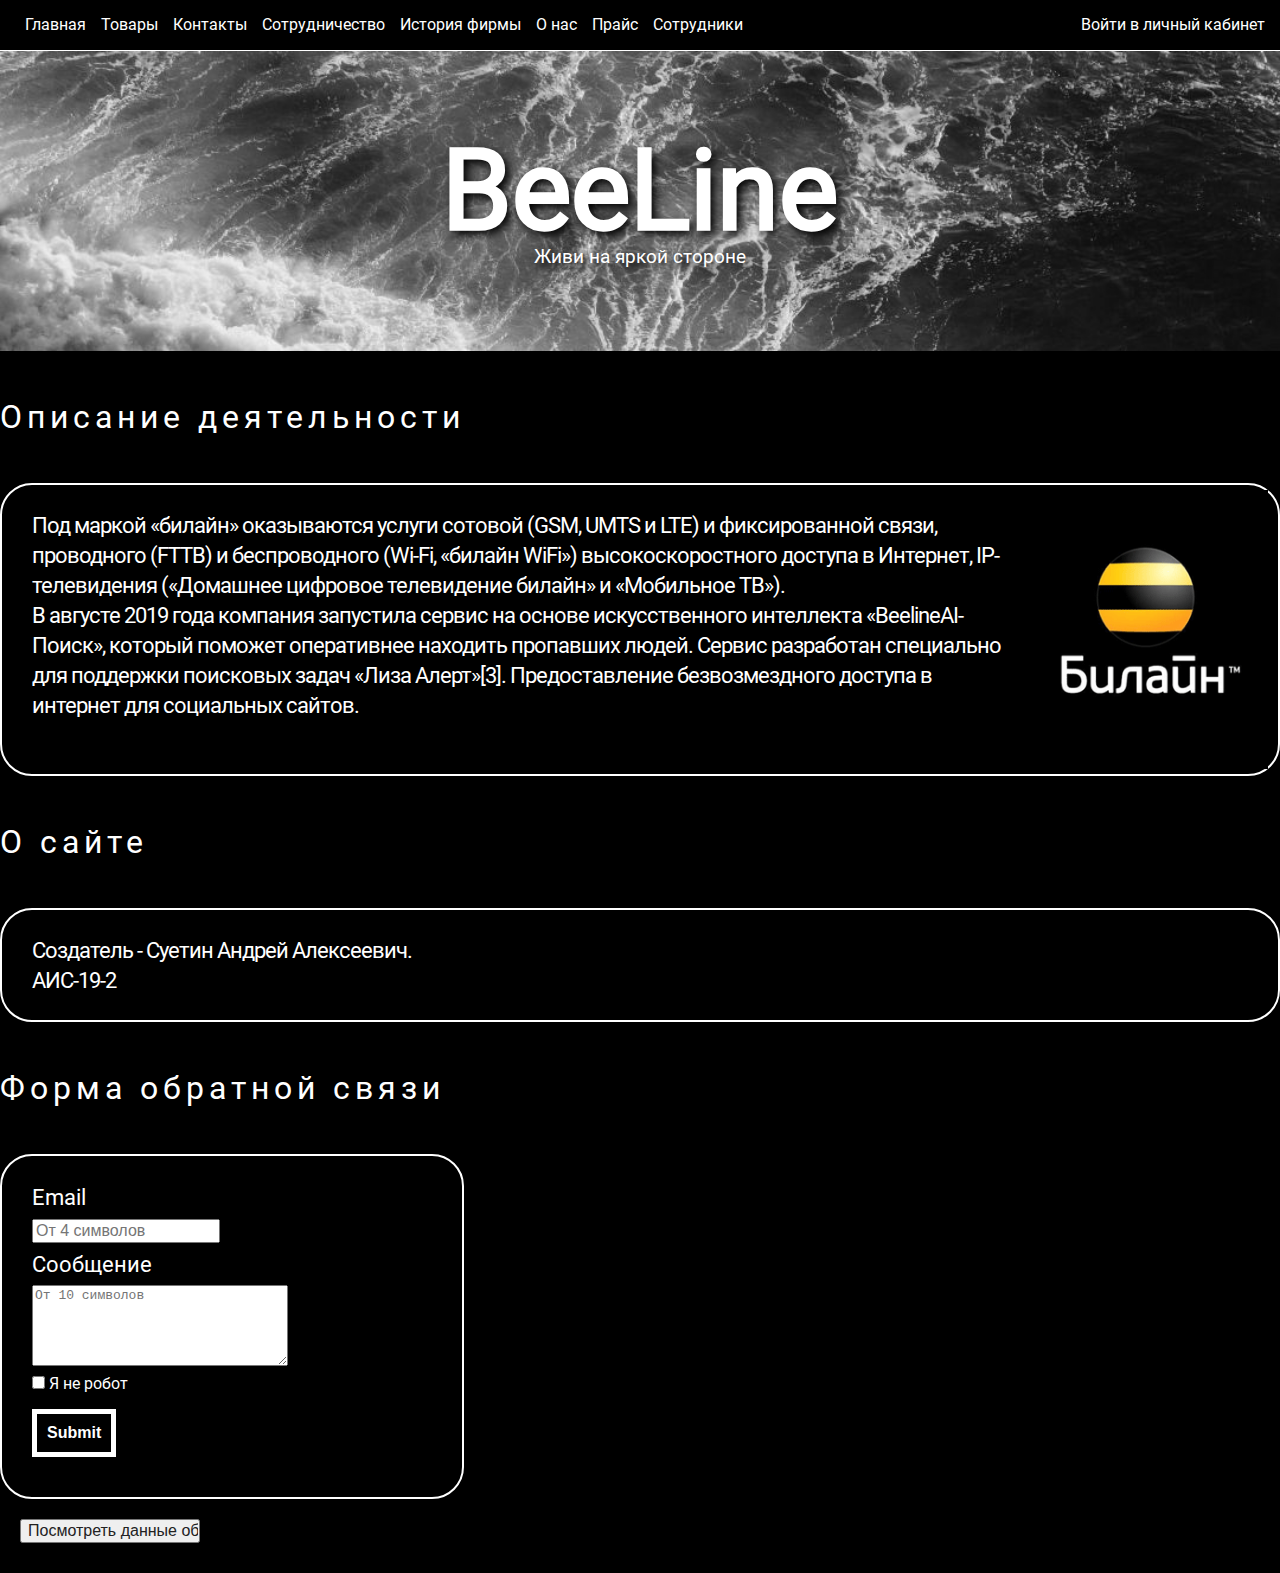
==== web/wwwroot/index.html @ 7d470603 "Добавьте файлы проекта." ====
<!DOCTYPE html>
<html lang="ru">
<head>
    <meta charset="UTF-8" />
    <meta http-equiv="X-UA-Compatible" content="IE=edge" />
    <meta name="viewport" content="width=device-width, initial-scale=1.0" />
    <title>BeeLine</title>
    <link rel="stylesheet" href="css/reset.css" />
    <link rel="stylesheet" href="css/fonts.css" />
    <link rel="stylesheet" href="css/header.css" />
    <link rel="stylesheet" href="css/mailLayout.css" />
    <link rel="stylesheet" href="css/data.css"/>
</head>
<body>
    <header>
        <div class="header-wrapper">
            <div class="nav-bar">
                <a href="index.html" class="link-header">
                    <div class="nav-element" href="/">Главная</div>
                </a>
                <a href="products.html" class="link-header">
                    <div class="nav-element" href="products.html">Товары</div>
                </a>
                <a href="contacts.html" class="link-header">
                    <div class="nav-element">Контакты</div>
                </a>
                <a href="work.html" class="link-header">
                    <div class="nav-element">Сотрудничество</div>
                </a>
                <a href="history.html" class="link-header">
                    <div class="nav-element">История фирмы</div>
                </a>
                <a href="about.html" class="link-header">
                    <div class="nav-element">О нас</div>
                </a>
                <a href="price.html" class="link-header">
                    <div class="nav-element">Прайс</div>
                </a>
                <a href="empl.html" class="link-header">
                    <div class="nav-element">Сотрудники</div>
                </a>

                <a href="login.html" class="right">
                    <div class="nav-element right">Войти в личный кабинет</div>
                </a>
            </div>
        </div>
    </header>
    <main>
        <div class="welcome-page">
            <img src="photo/mainProduct.jpg" alt="main" class="img-main" />
            <div class="main-test-wrapper">
                <h1 class="product-title">BeeLine</h1>
                <h2 class="some-text-after-title">Живи на яркой стороне</h2>
            </div>
        </div>
        <div class="block-name-wrapper">
            <p class="block-name">Описание деятельности</p>
        </div>
        <div class="desc-info">
            <p class="info-text">
                Под маркой «билайн» оказываются услуги сотовой (GSM, UMTS и LTE) и
                фиксированной связи, проводного (FTTB) и беспроводного (Wi-Fi, «билайн
                WiFi») высокоскоростного доступа в Интернет, IP-телевидения («Домашнее
                цифровое телевидение билайн» и «Мобильное ТВ»). <br />
                В августе 2019 года компания запустила сервис на основе искусственного
                интеллекта «BeelineAI-Поиск», который поможет оперативнее находить
                пропавших людей. Сервис разработан специально для поддержки поисковых
                задач «Лиза Алерт»[3]. Предоставление безвозмездного доступа в
                интернет для социальных сайтов.
            </p>
            <img src="photo/2logo.png" alt="logo" class="logo" />
        </div>

        <div class="block-name-wrapper">
            <p class="block-name">О сайте</p>
        </div>
        <div class="block-name-wrapper desc-info-block">
            <p class="info-text">
                Создатель - Суетин Андрей Алексеевич.
                <br />
                АИС-19-2
            </p>
        </div>

        <div class="block-name-wrapper">
            <p class="block-name">Форма обратной связи</p>
            <form onsubmit="return emailSubmit()" action="/home/form" method="post" class="email-form">
                <span class="input-text">Email</span>
                <input placeholder="От 4 символов" type="email" class="input email-input" name="email">
                <span class="input-text">Сообщение</span>
                <textarea name="message" class="message-input" placeholder="От 10 символов" cols="50" rows="5"></textarea>
                <div class="not-robot">
                    <input type="checkbox" class="not-robot-check">
                    <span class="text">Я не робот</span>
                </div>
                <input type="submit" class="but">
            </form>
            <form action="/data" method="get" class="show-data-wrapper">
                <input value="Посмотреть данные обратной связи" type="submit" class="show-data-btn" />
            </form>
        </div>
    </main>
    <script src="js/form.js"></script>
</body>
</html>
---- web/wwwroot/css/fonts.css ----
@font-face {
    font-family: 'Roboto';
    font-style: normal;
    font-weight: 400;
    src: url('../fonts/roboto-v30-latin_cyrillic-regular.eot'); /* IE9 Compat Modes */
    src: local(''),
         url('../fonts/roboto-v30-latin_cyrillic-regular.eot?#iefix') format('embedded-opentype'), /* IE6-IE8 */
         url('../fonts/roboto-v30-latin_cyrillic-regular.woff2') format('woff2'), /* Super Modern Browsers */
         url('../fonts/roboto-v30-latin_cyrillic-regular.woff') format('woff'), /* Modern Browsers */
         url('../fonts/roboto-v30-latin_cyrillic-regular.ttf') format('truetype'), /* Safari, Android, iOS */
         url('../fonts/roboto-v30-latin_cyrillic-regular.svg#Roboto') format('svg'); /* Legacy iOS */
  }
---- web/wwwroot/css/header.css ----
header {
    display: flex;
    align-items: center;
    align-content: center;
    height: 50px;
    background-color: black;
    padding-left: 25px;
    border-bottom: 1px solid white;
  }
  
  .header-wrapper {
    margin-left: auto;
    margin-right: auto;
    max-width: 1500px;
    display: flex;
    align-items: center;
    align-content: center;
    margin-top: auto;
    margin-bottom: auto;
    width: 100%;
  }
  
  .nav-bar {
    display: flex;
    flex-direction: row;
    align-items: center;
    align-content: center;
    width: 100%;
  }
  
  .nav-element {
    color: white;
    margin-right: 15px;
    cursor: pointer;
  }
  
  .right {
    right: 0;
    margin-left: auto;
    float: right;
  }
  
  div {
    font-family: "Roboto";
  }
---- web/wwwroot/css/mailLayout.css ----
body {
    background-color: black;
}

a {
    text-decoration: none;
}



main {
    max-width: 1300px;
    margin-right: auto;
    margin-left: auto;
}

.img-main {
    pointer-events: none;
    width: 100%;
    transition: filter 300ms;
}

.welcome-page:hover .img-main {
    filter: grayscale(0) blur(5px);
}

.product-title:hover {
    transform: scale(1.3);
}

.img-main {
    animation: 80s linear 0s normal none infinite running zoom;
    filter: grayscale(1);
}

.welcome-page {
    min-width: fit-content;
    height: 300px;
    overflow-y: hidden;
    position: relative;
    overflow: hidden;
}

.main-test-wrapper {
    position: absolute;
    top: 50%;
    left: 50%;
    transform: translate(-50%, -50%);
}

.product-title {
    color: white;
    font-family: "Roboto", sans-serif;
    font-size: 7rem;
    font-style: normal;
    font-weight: 700;
    text-shadow: black 4px 4px 10px;
    transition: transform 300ms;
}

@keyframes bounce {
    0%, 20%, 50%, 80%, 100% {
        transform: translateY(0);
    }

    40% {
        transform: translateY(-30px);
    }

    60% {
        transform: translateY(-15px);
    }
}

.product-title {
    cursor: default;
    /* animation-name: bounce; */
    animation-duration: 2s;
    animation-fill-mode: both;
    animation-iteration-count: infinite;
}

    .product-title:hover {
        animation: none;
    }

.some-text-after-title {
    text-align: center;
    margin-left: auto;
    margin-right: auto;
    font-family: "Roboto", sans-serif;
    color: white;
    font-size: 1.2rem;
    font-style: normal;
    font-weight: 400;
    text-shadow: black 4px 4px 10px;
}

.block-name-wrapper {
}

.block-name {
    display: inline-block;
    color: white;
    /* margin-left: 40px; */
    margin-top: 50px;
    margin-bottom: 50px;
    font-size: 2rem;
    font-weight: 50;
    letter-spacing: 5px;
}

@keyframes zoom {
    0% {
        transform: scale(2);
    }

    50% {
        transform: scale(1);
    }

    100% {
        transform: scale(2);
    }
}

.product-list {
    display: flex;
    flex-wrap: wrap;
    flex-direction: row;
    width: 100%;
}

.product-card {
    display: flex;
    flex-direction: column;
    align-items: center;
    align-content: center;
    justify-content: center;
    width: 300px;
    border: solid 1px white;
    border-radius: 20px;
    margin-right: 40px;
    margin-bottom: 40px;
}

.product-name {
    font-size: 1.5rem;
    font-weight: 100;
    text-align: center;
    color: white;
    margin: 15px 0px;
}

.img-product {
    object-fit: contain;
    max-width: 250px;
    min-height: 250px;
    max-height: 250px;
    width: auto;
    height: 100%;
    border-radius: 20px;
    overflow: hidden;
}

.props-wrapper {
    width: 100%;
    margin-left: 50px;
    margin-bottom: 20px;
    flex-grow: 1;
}

.prop {
    color: #b5b5b5;
    margin-bottom: 7px;
}

.btn-buy {
    transition-duration: 1s;
    border: none;
    border-radius: 5px;
    padding: 10px 20px;
    background-color: #b5b5b5;
    font-family: "Roboto";
    margin-bottom: 15px;
    font-weight: 500;
}

    .btn-buy:hover {
        transform: scale(1.1);
        transition-duration: 200ms;
        background-color: white;
    }

@media screen and (max-width: 480px) {
    .nav-bar {
        flex-wrap: wrap;
        font-size: 0.7rem;
    }

    .product-title {
        font-size: 4rem;
    }

    .some-text-after-title {
        font-size: 0.9rem;
    }
}

@media screen and (max-width: 900px) {
    .nav-bar {
        flex-wrap: wrap;
        font-size: 0.7rem;
    }
}

main {
    max-width: 1300px;
    margin: 0 auto;
}

.info-text {
    font-family: "Roboto";
    color: white;
    letter-spacing: -1px;
    font-size: 1.4rem;
    line-height: 30px;
    padding-top: 20px;
    padding-left: 20px;
    padding-bottom: 20px;
}

.logo {
    object-fit: contain;
    width: 20%;
    margin-bottom: auto;
}

.desc-info {
    /* background-color: #393939;
  box-shadow: -2px -4px 9px 20px #393939; */
    display: flex;
    /* margin-right: 20px;
  margin-left: 20px; */
    border: 2px solid white;
    border-radius: 2rem;
    padding: 5px 10px;
    font-size: 18px;
    line-height: 1.2;
}

.email-form {
    color: white;
    display: flex;
    flex-direction: column;
    max-width: 400px;
    justify-content: flex-start;
    border: 2px solid white;
    border-radius: 2rem;
    padding: 5px 10px;
    padding: 30px 30px;
    align-items: flex-start;
}

input {
    max-width: 180px;
    margin-bottom: 10px;
}

.input-text {
    margin-bottom: 10px;
    font-size: 1.4rem;
}

textarea {
    max-width: 250px;
    margin-bottom: 10px;
}

.not-robot {
    margin-bottom: 10px;
}

.but {
    border: none;
    padding: 10px;
    background-color: black;
    color: white;
    border: solid 5px white;
    font-weight: bold;
    transition-duration: 200ms;
}

    .but:hover {
        transition-duration: 200ms;
        /* offset-x | offset-y | blur-radius | spread-radius | color */
        box-shadow: 6px 6px 0px 1px white;
    }

.btn:active {
    transform: translateY(5px);
    transform: translateX(5px);
    transition-duration: 200ms;
}


.desc-info-block {
    border: 2px solid white;
    border-radius: 2rem;
    padding: 5px 10px;
    font-size: 18px;
    line-height: 1.2;
}
---- web/wwwroot/css/data.css ----
﻿.show-data-wrapper {
    margin: 20px;
}
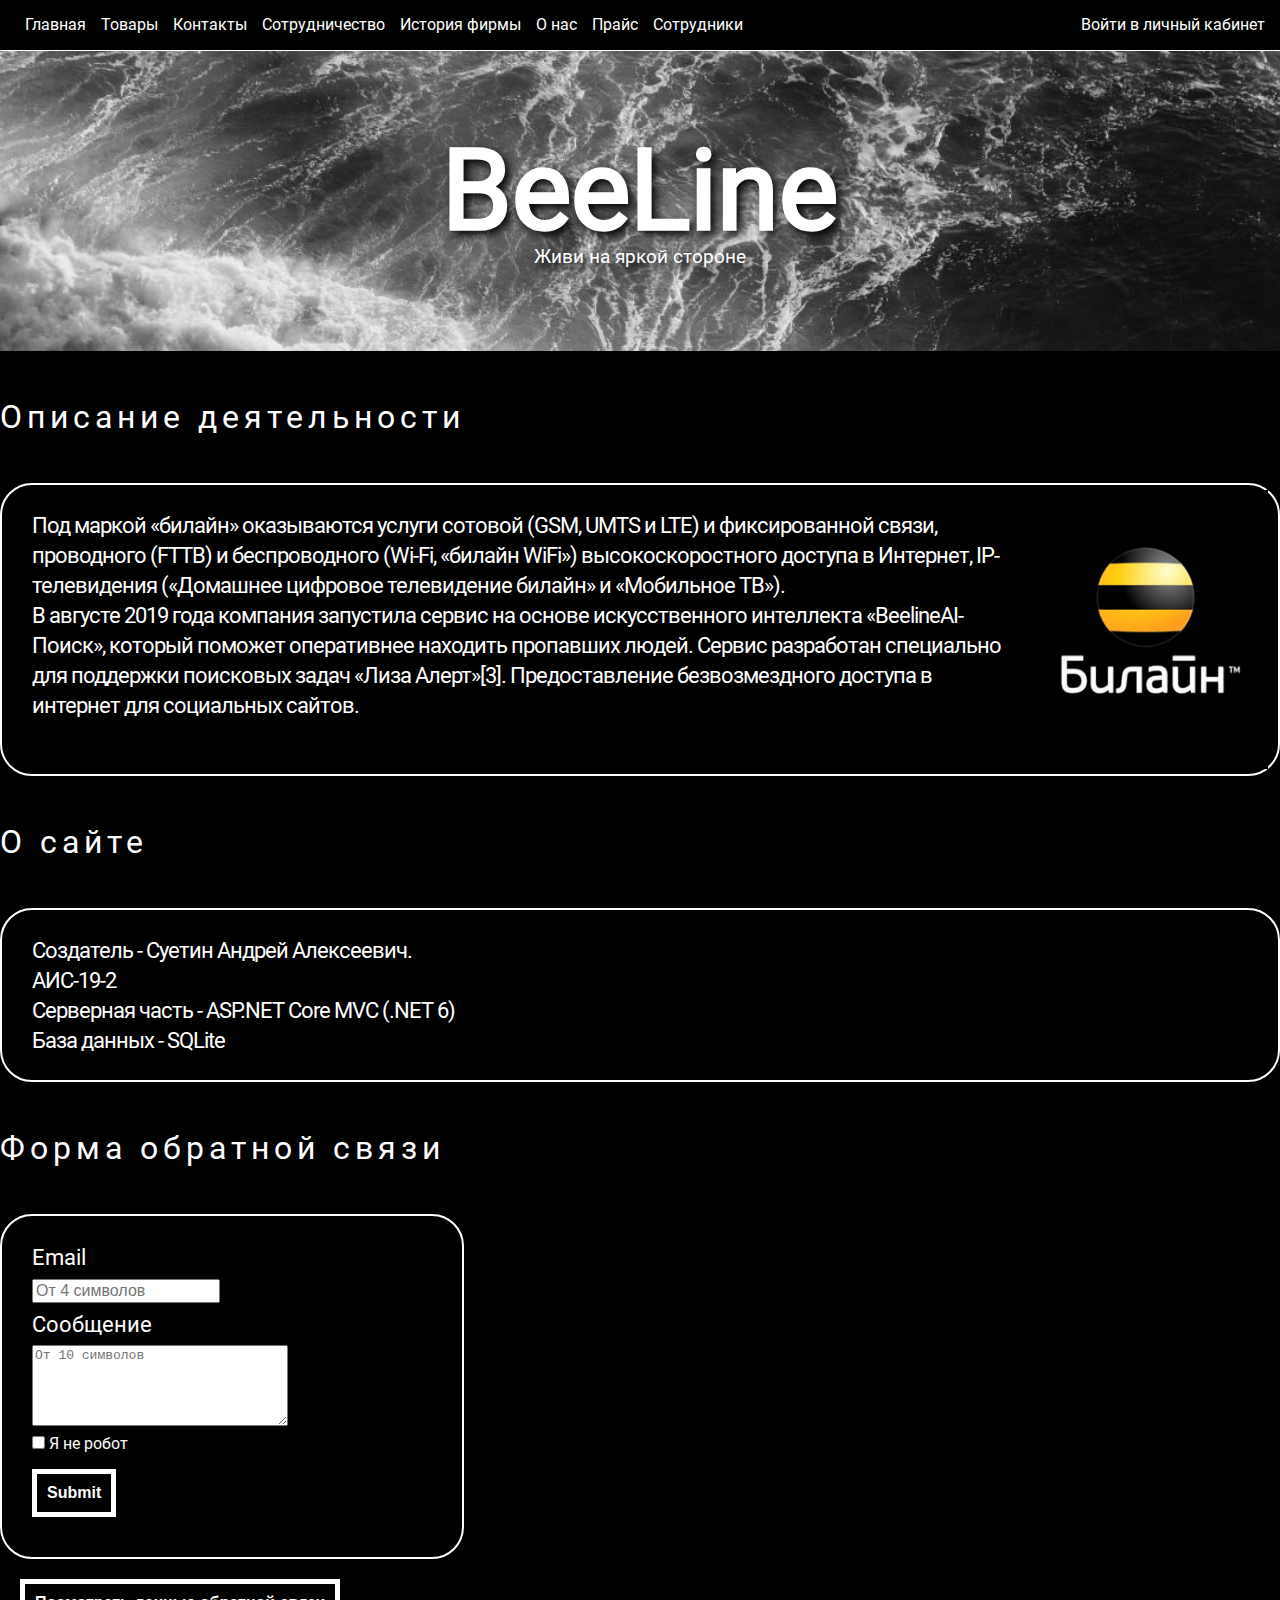
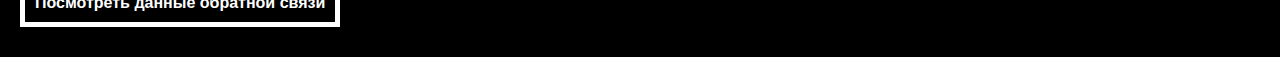
==== commit 7d90ffa8: "css/connection string" ====
--- a/web/wwwroot/index.html
+++ b/web/wwwroot/index.html
@@ -80,6 +80,10 @@
                 Создатель - Суетин Андрей Алексеевич.
                 <br />
                 АИС-19-2
+                <br />
+                Серверная часть - ASP.NET Core MVC (.NET 6)
+                <br />
+                База данных - SQLite
             </p>
         </div>
 
--- a/web/wwwroot/css/data.css
+++ b/web/wwwroot/css/data.css
@@ -1,3 +1,20 @@
 ﻿.show-data-wrapper {
     margin: 20px;
+    width: 100%;
 }
+
+.show-data-btn {
+    background-color: black;
+    border: none;
+    border: solid 5px white;
+    color: white;
+    font-weight: bold;
+    max-width: none;
+    padding: 10px;
+    transition-duration: 200ms;
+}
+
+.show-data-btn:hover {
+    box-shadow: 6px 6px 0px 1px white;
+    transition-duration: 200ms;
+}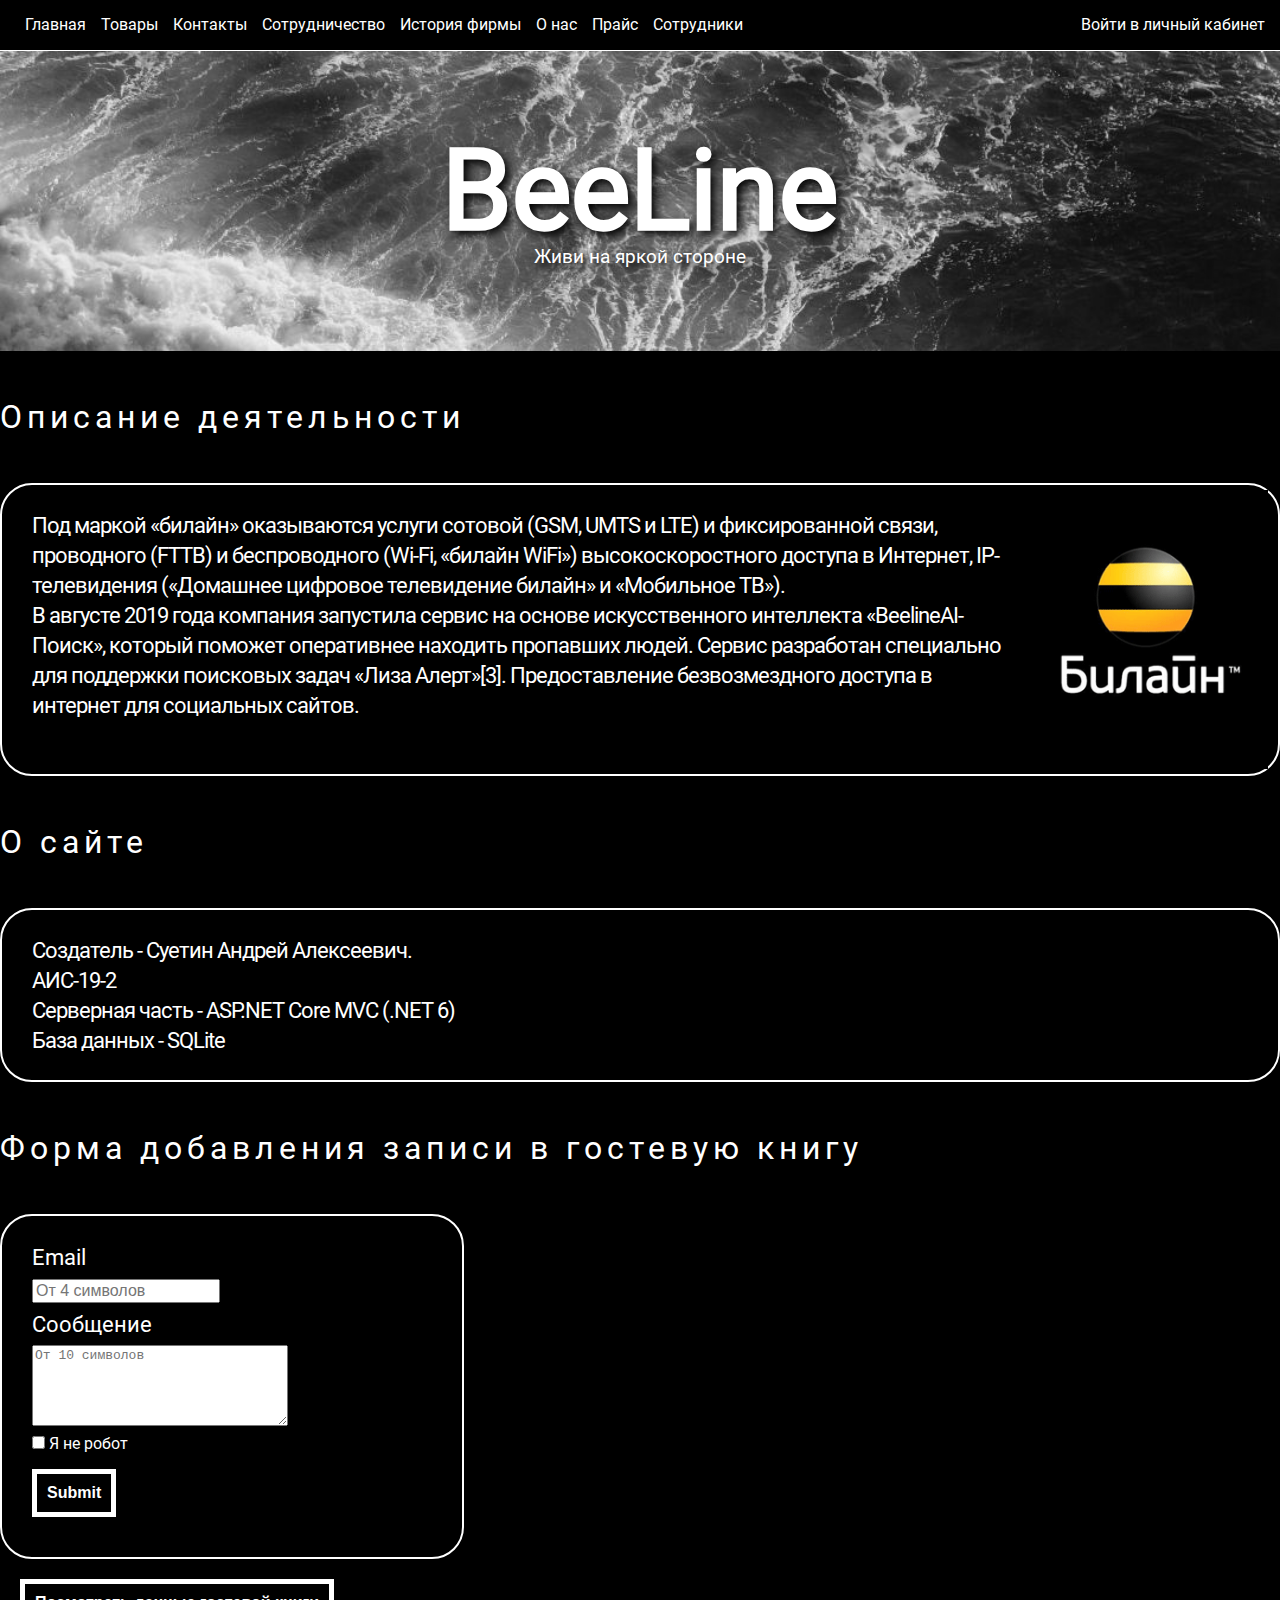
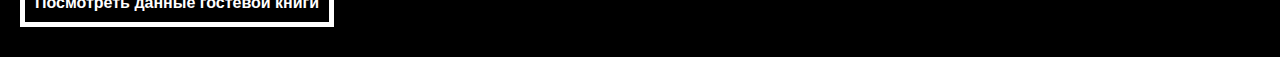
==== commit 84b05f41: "добавил гостевую книгу" ====
--- a/web/wwwroot/index.html
+++ b/web/wwwroot/index.html
@@ -88,7 +88,7 @@
         </div>
 
         <div class="block-name-wrapper">
-            <p class="block-name">Форма обратной связи</p>
+            <p class="block-name">Форма добавления записи в гостевую книгу</p>
             <form onsubmit="return emailSubmit()" action="/home/form" method="post" class="email-form">
                 <span class="input-text">Email</span>
                 <input placeholder="От 4 символов" type="email" class="input email-input" name="email">
@@ -101,7 +101,7 @@
                 <input type="submit" class="but">
             </form>
             <form action="/data" method="get" class="show-data-wrapper">
-                <input value="Посмотреть данные обратной связи" type="submit" class="show-data-btn" />
+                <input value="Посмотреть данные гостевой книги" type="submit" class="show-data-btn" />
             </form>
         </div>
     </main>
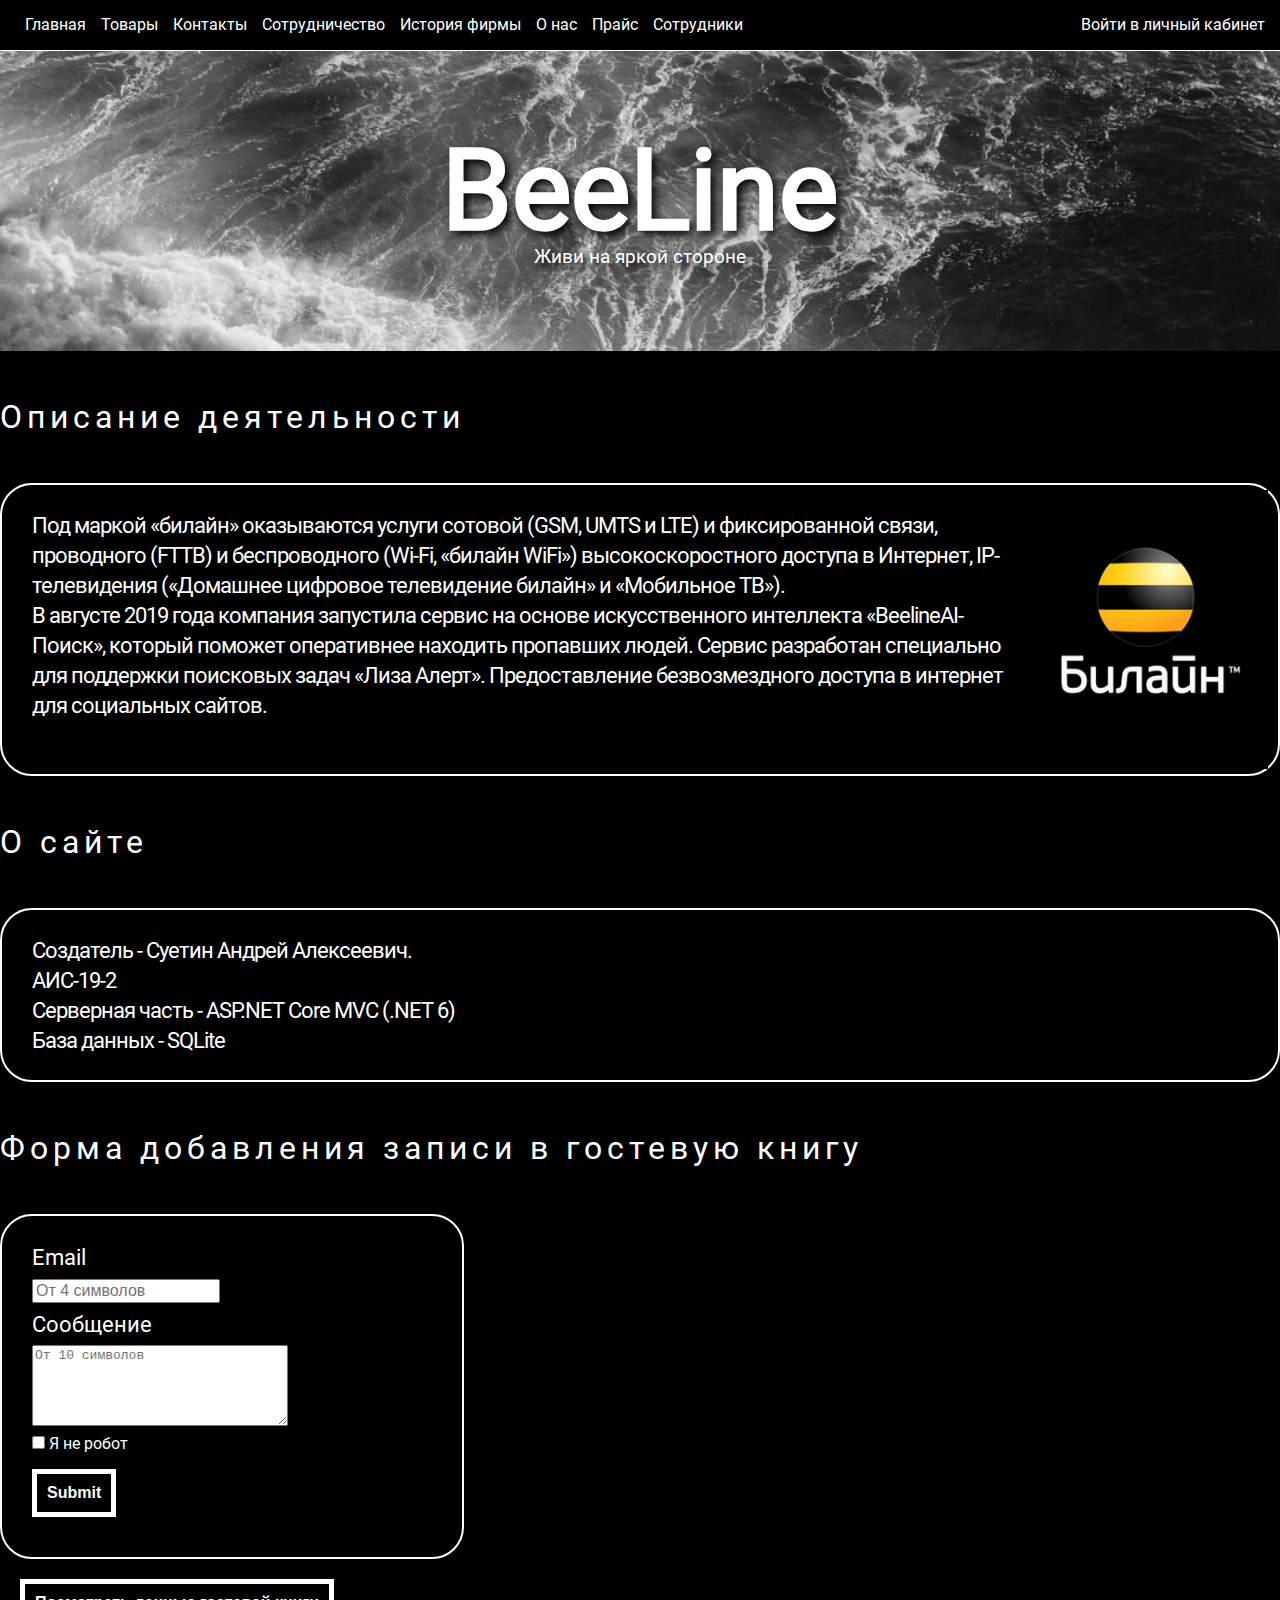
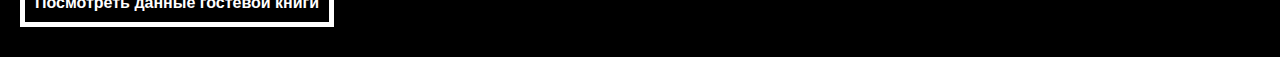
==== commit 20932e10: "отредактировал текст" ====
--- a/web/wwwroot/index.html
+++ b/web/wwwroot/index.html
@@ -66,7 +66,7 @@
                 В августе 2019 года компания запустила сервис на основе искусственного
                 интеллекта «BeelineAI-Поиск», который поможет оперативнее находить
                 пропавших людей. Сервис разработан специально для поддержки поисковых
-                задач «Лиза Алерт»[3]. Предоставление безвозмездного доступа в
+                задач «Лиза Алерт». Предоставление безвозмездного доступа в
                 интернет для социальных сайтов.
             </p>
             <img src="photo/2logo.png" alt="logo" class="logo" />
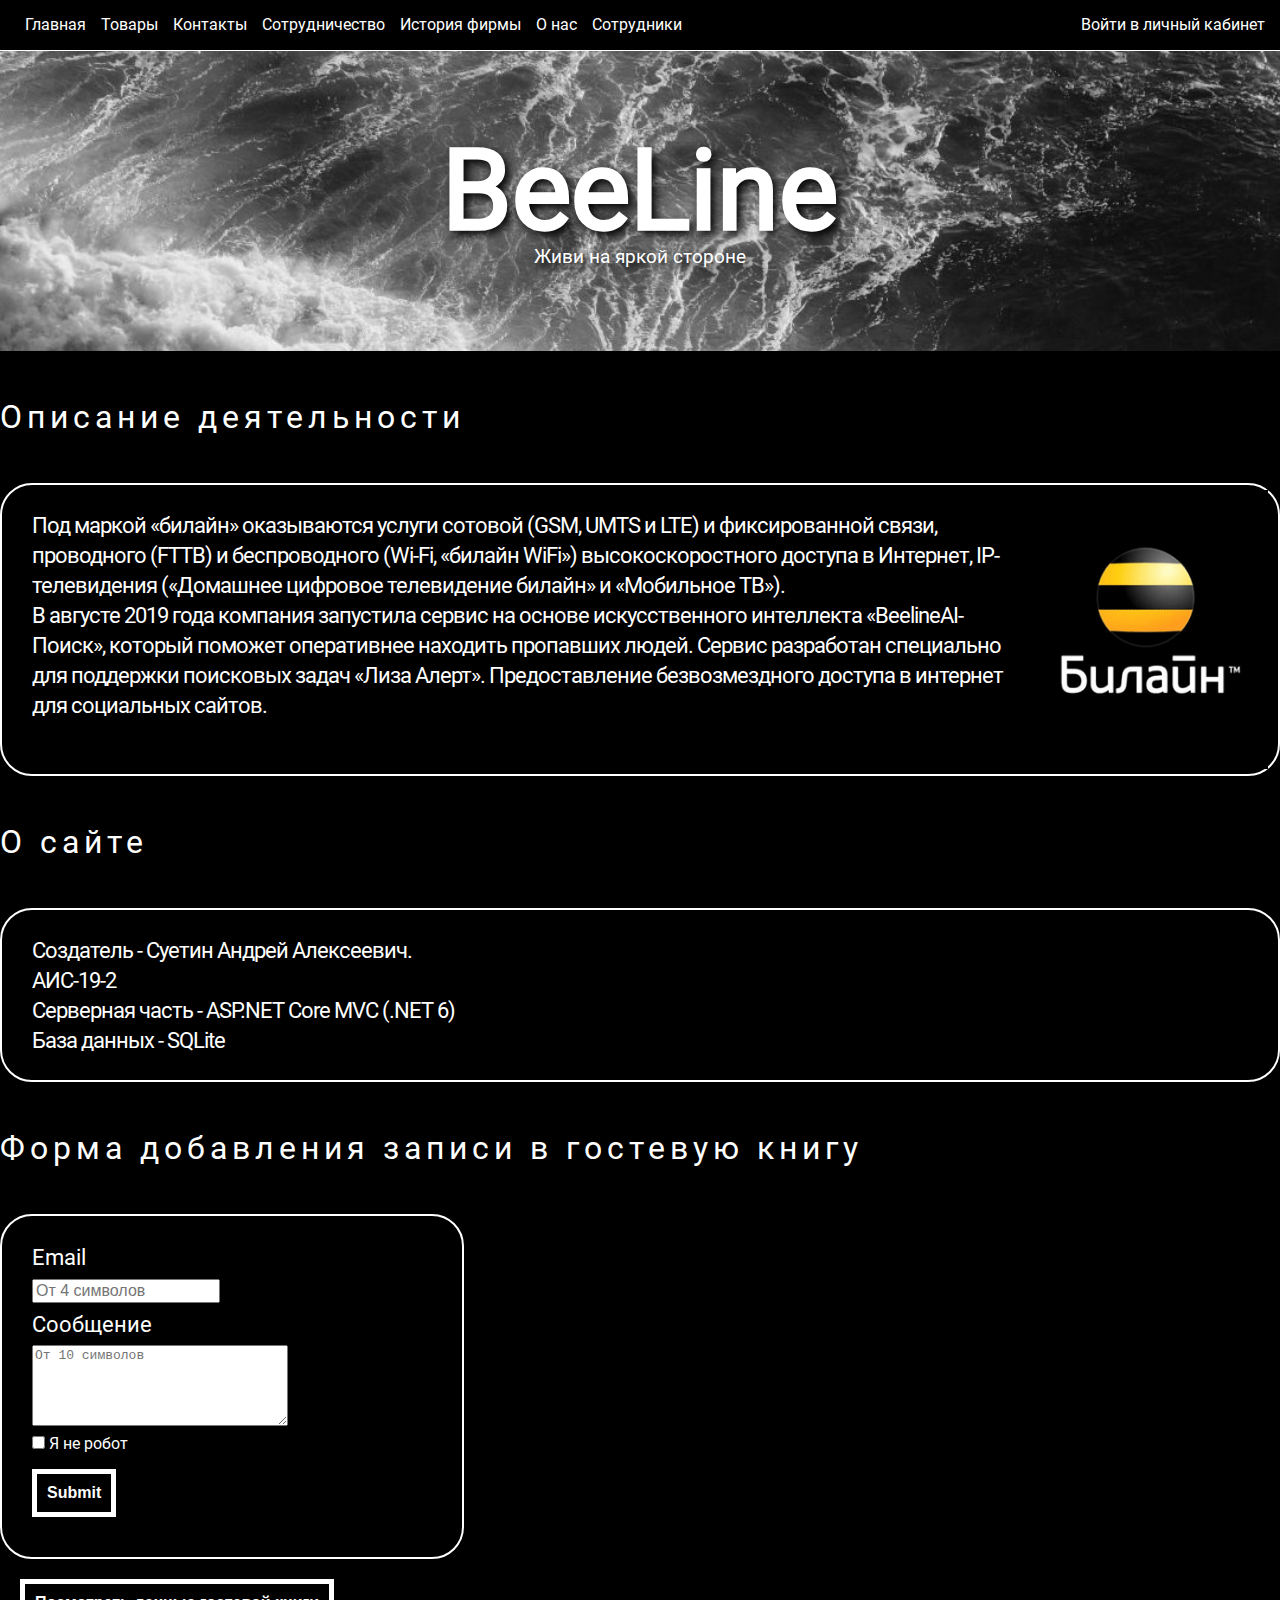
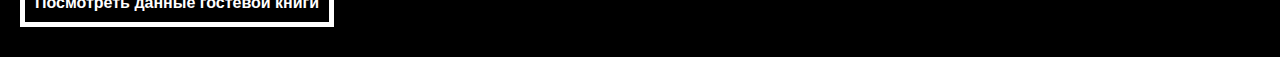
==== commit 82bed000: "убрал страницу с ценами" ====
--- a/web/wwwroot/index.html
+++ b/web/wwwroot/index.html
@@ -32,9 +32,6 @@
                 </a>
                 <a href="about.html" class="link-header">
                     <div class="nav-element">О нас</div>
-                </a>
-                <a href="price.html" class="link-header">
-                    <div class="nav-element">Прайс</div>
                 </a>
                 <a href="empl.html" class="link-header">
                     <div class="nav-element">Сотрудники</div>
--- a/web/wwwroot/css/mailLayout.css
+++ b/web/wwwroot/css/mailLayout.css
@@ -311,3 +311,10 @@
     font-size: 18px;
     line-height: 1.2;
 }
+
+.buy-text-title {
+    margin-bottom: 10px;
+    font-size: 1.4rem;
+    color: white;
+    margin-bottom: 25px;
+}